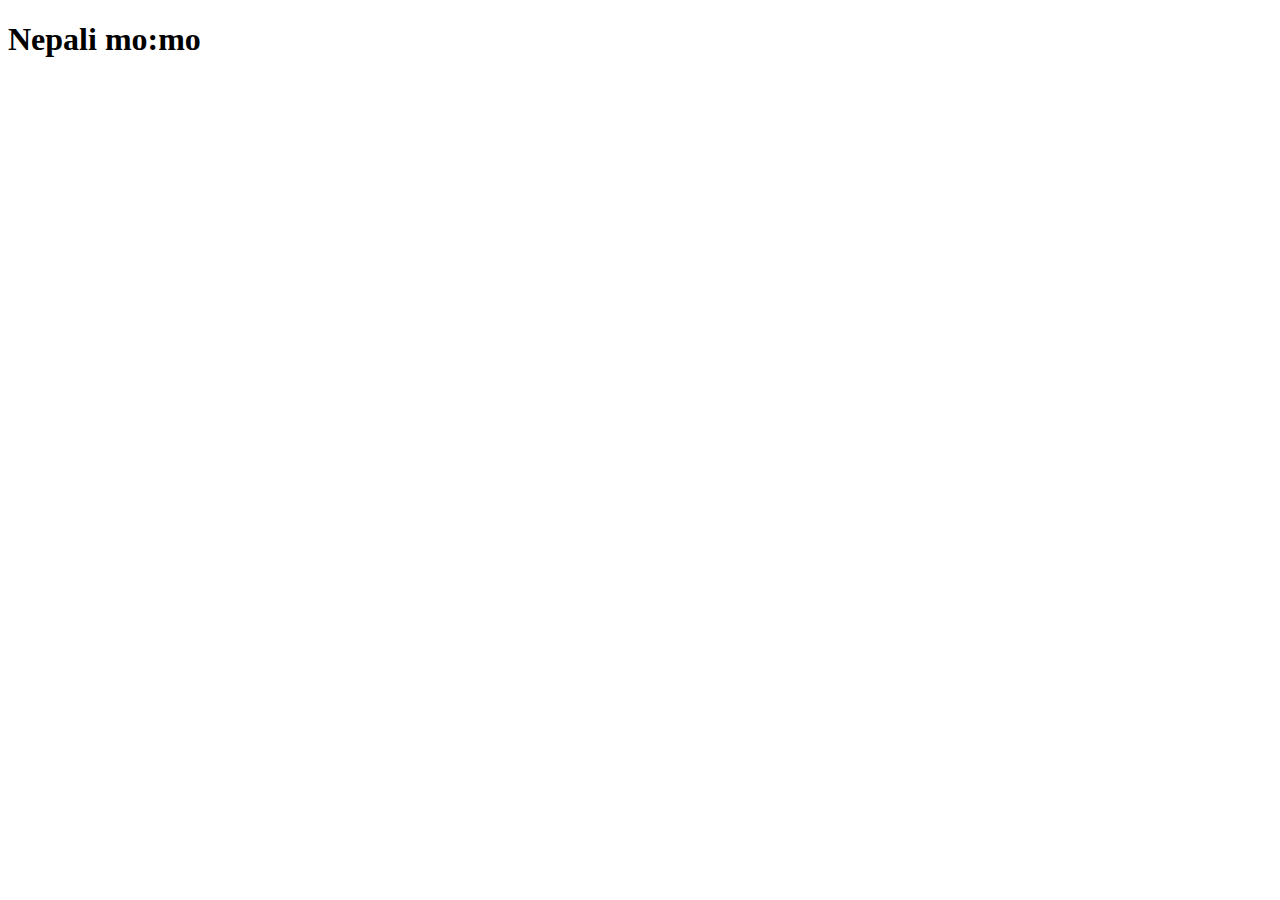
==== myrecipes/momo.html @ 2aef9b3f "add chicken photo and html" ====
<!DOCTYPE html>
<html lang="en">
<head>
    <meta charset="UTF-8">
    <meta name="viewport" content="width=device-width, initial-scale=1.0">
    <title>Document</title>
</head>
<body>
    <h1>Nepali mo:mo</h1>
</body>
</html>
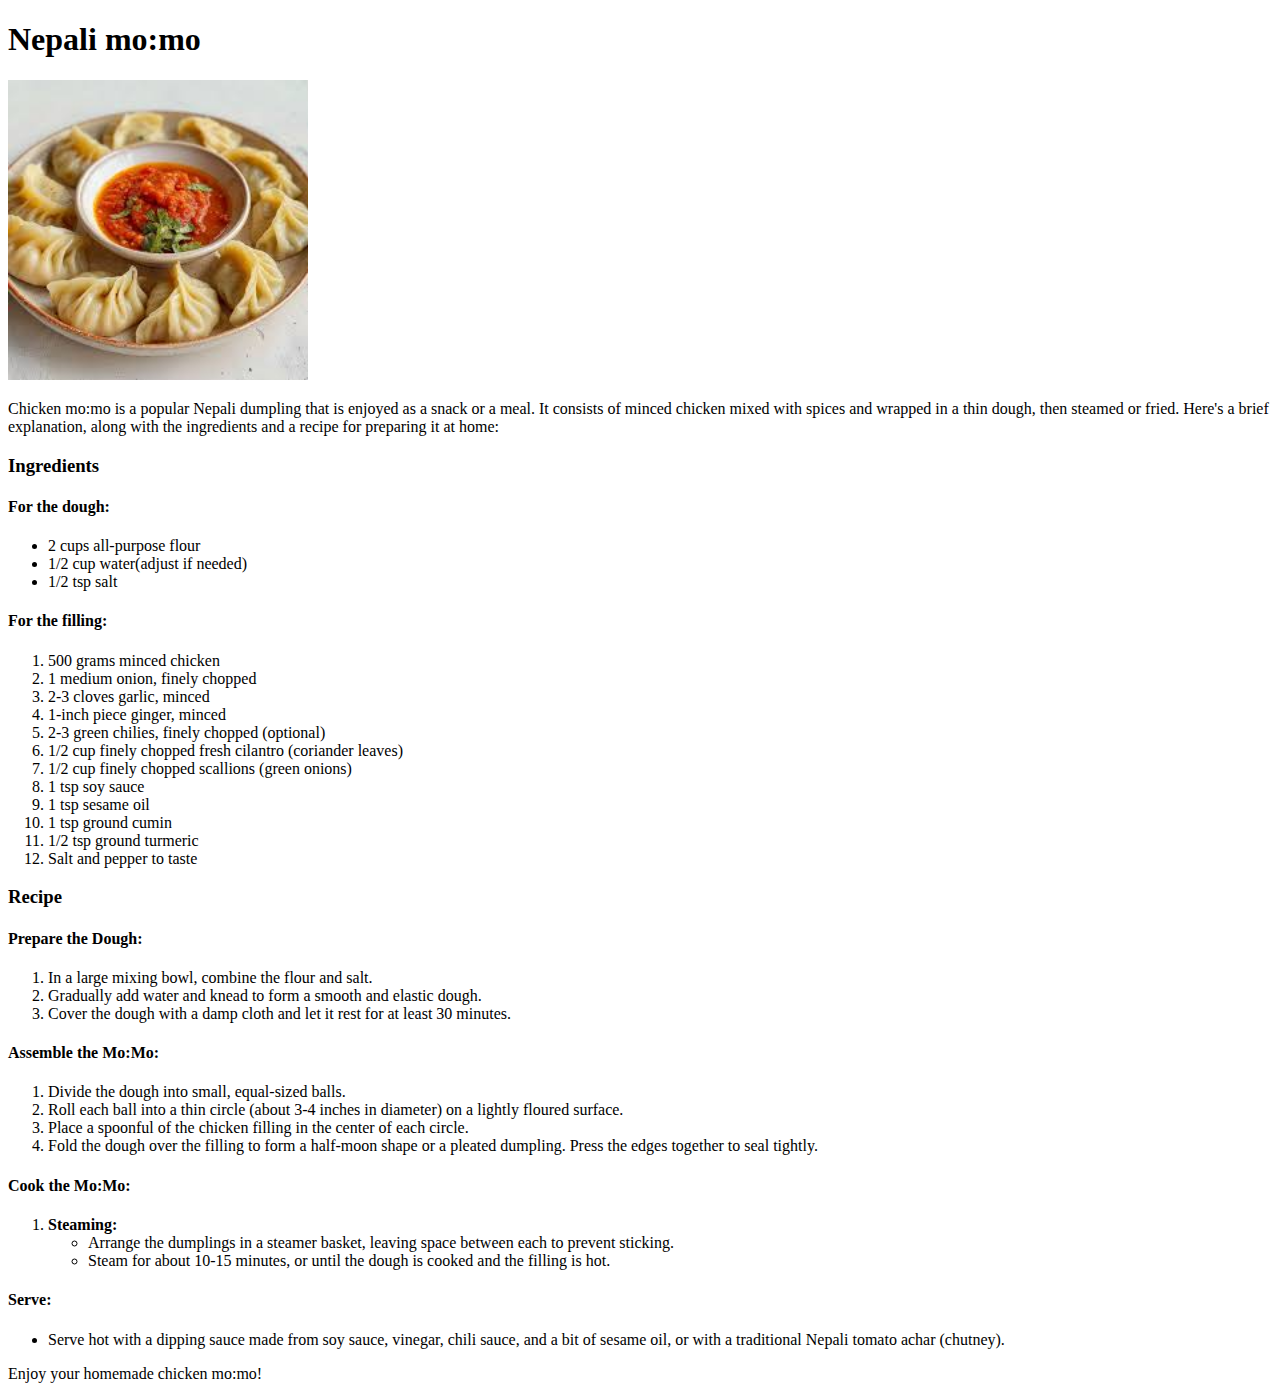
==== commit c4405b3b: "add the contents in index, momo and thakali khana and also create format for chicken" ====
--- a/myrecipes/momo.html
+++ b/myrecipes/momo.html
@@ -3,9 +3,65 @@
 <head>
     <meta charset="UTF-8">
     <meta name="viewport" content="width=device-width, initial-scale=1.0">
-    <title>Document</title>
+    <title>Chicken Mo:Mo</title>
 </head>
 <body>
     <h1>Nepali mo:mo</h1>
+    <img src="momo.jpg"
+    height="300px"
+    width="300px"
+    alt="momo">
+    <p> Chicken mo:mo is a popular Nepali dumpling that is enjoyed as a snack or a meal. It consists of minced chicken mixed with spices and wrapped in a thin dough, then steamed or fried. Here's a brief explanation, along with the ingredients and a recipe for preparing it at home:</p>
+    <h3>Ingredients</h3>
+    <h4>For the dough:</h4>
+    <ul>
+        <li>2 cups all-purpose flour</li>
+        <li>1/2 cup water(adjust if needed)</li>
+        <li>1/2 tsp salt</li>
+    </ul>
+    <h4>For the filling:</h4>
+    <ol>
+        <li>500 grams minced chicken</li>
+        <li>1 medium onion, finely chopped</li>
+          <li>2-3 cloves garlic, minced</li>
+            <li>1-inch piece ginger, minced</li>
+            <li>2-3 green chilies, finely chopped (optional)</li>
+            <li>1/2 cup finely chopped fresh cilantro (coriander leaves)</li>
+            <li>1/2 cup finely chopped scallions (green onions)</li>
+            <li>1 tsp soy sauce</li>
+            <li>1 tsp sesame oil</li>
+            <li>1 tsp ground cumin</li>
+            <li>1/2 tsp ground turmeric</li>
+            <li>Salt and pepper to taste</li>
+    </ol>
+    <h3>Recipe</h3>
+    <h4>Prepare the Dough:</h4>
+    <ol>
+        <li>In a large mixing bowl, combine the flour and salt.</li>
+            <li>Gradually add water and knead to form a smooth and elastic dough.</li>
+            <li>Cover the dough with a damp cloth and let it rest for at least 30 minutes.</li>
+    </ol>
+    <h4>Assemble the Mo:Mo:</h4>
+    <ol>
+        <li>Divide the dough into small, equal-sized balls.</li>
+        <li> Roll each ball into a thin circle (about 3-4 inches in diameter) on a lightly floured surface.</li>
+        <li>Place a spoonful of the chicken filling in the center of each circle.</li>
+        <li>Fold the dough over the filling to form a half-moon shape or a pleated dumpling. Press the edges together to seal tightly.</li>
+    </ol>
+    <h4>Cook the Mo:Mo:</h4>
+    <ol>
+        <li>
+            <strong>Steaming:</strong> 
+            <ul>
+                <li>Arrange the dumplings in a steamer basket, leaving space between each to prevent sticking.</li>
+                <li>Steam for about 10-15 minutes, or until the dough is cooked and the filling is hot.</li>
+            </ul>
+        </li>
+    </ol>
+        <h4>Serve:</h4>
+        <ul>
+            <li>Serve hot with a dipping sauce made from soy sauce, vinegar, chili sauce, and a bit of sesame oil, or with a traditional Nepali tomato achar (chutney).</li>
+        </ul>
+        <p>Enjoy your homemade chicken mo:mo!</p>
 </body>
 </html>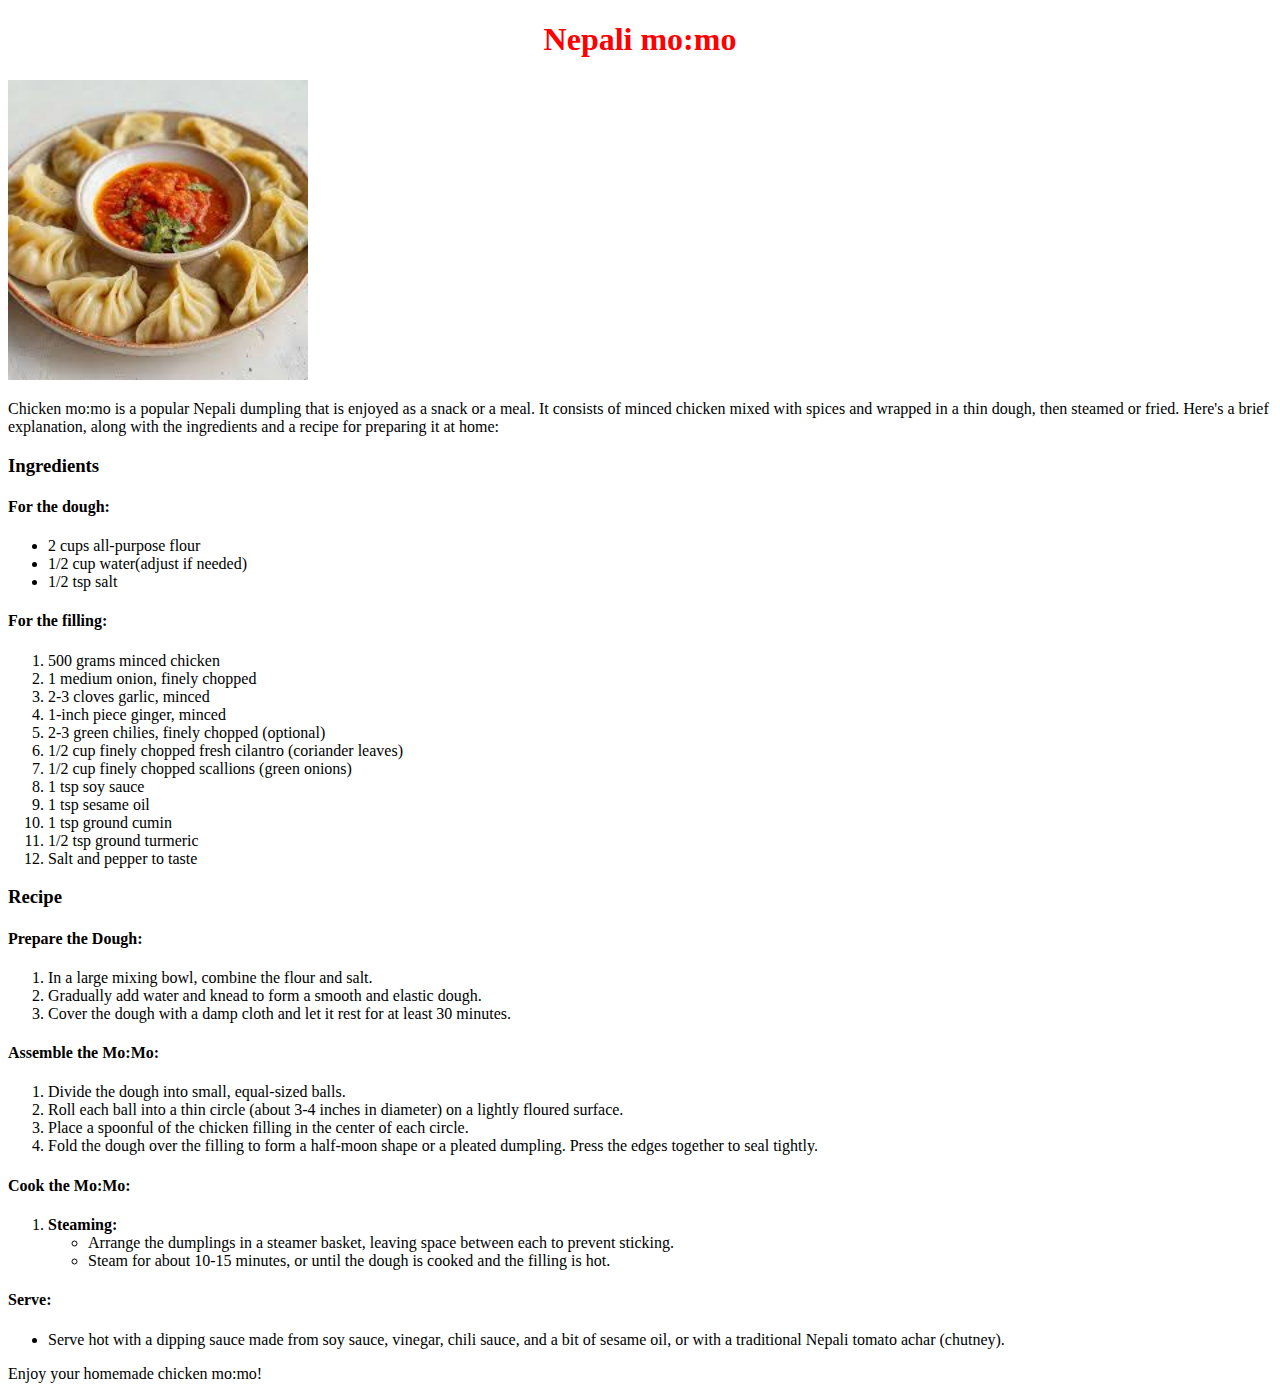
==== commit 597b55c8: "modify" ====
--- a/myrecipes/momo.html
+++ b/myrecipes/momo.html
@@ -3,10 +3,11 @@
 <head>
     <meta charset="UTF-8">
     <meta name="viewport" content="width=device-width, initial-scale=1.0">
+    <link rel="stylesheet" href="/styles.css">
     <title>Chicken Mo:Mo</title>
 </head>
 <body>
-    <h1>Nepali mo:mo</h1>
+    <h1 class="header">Nepali mo:mo</h1>
     <img src="momo.jpg"
     height="300px"
     width="300px"
--- a/styles.css
+++ b/styles.css
@@ -0,0 +1,7 @@
+h1{
+    text-align: center;
+}
+.header{
+    color: red;
+
+}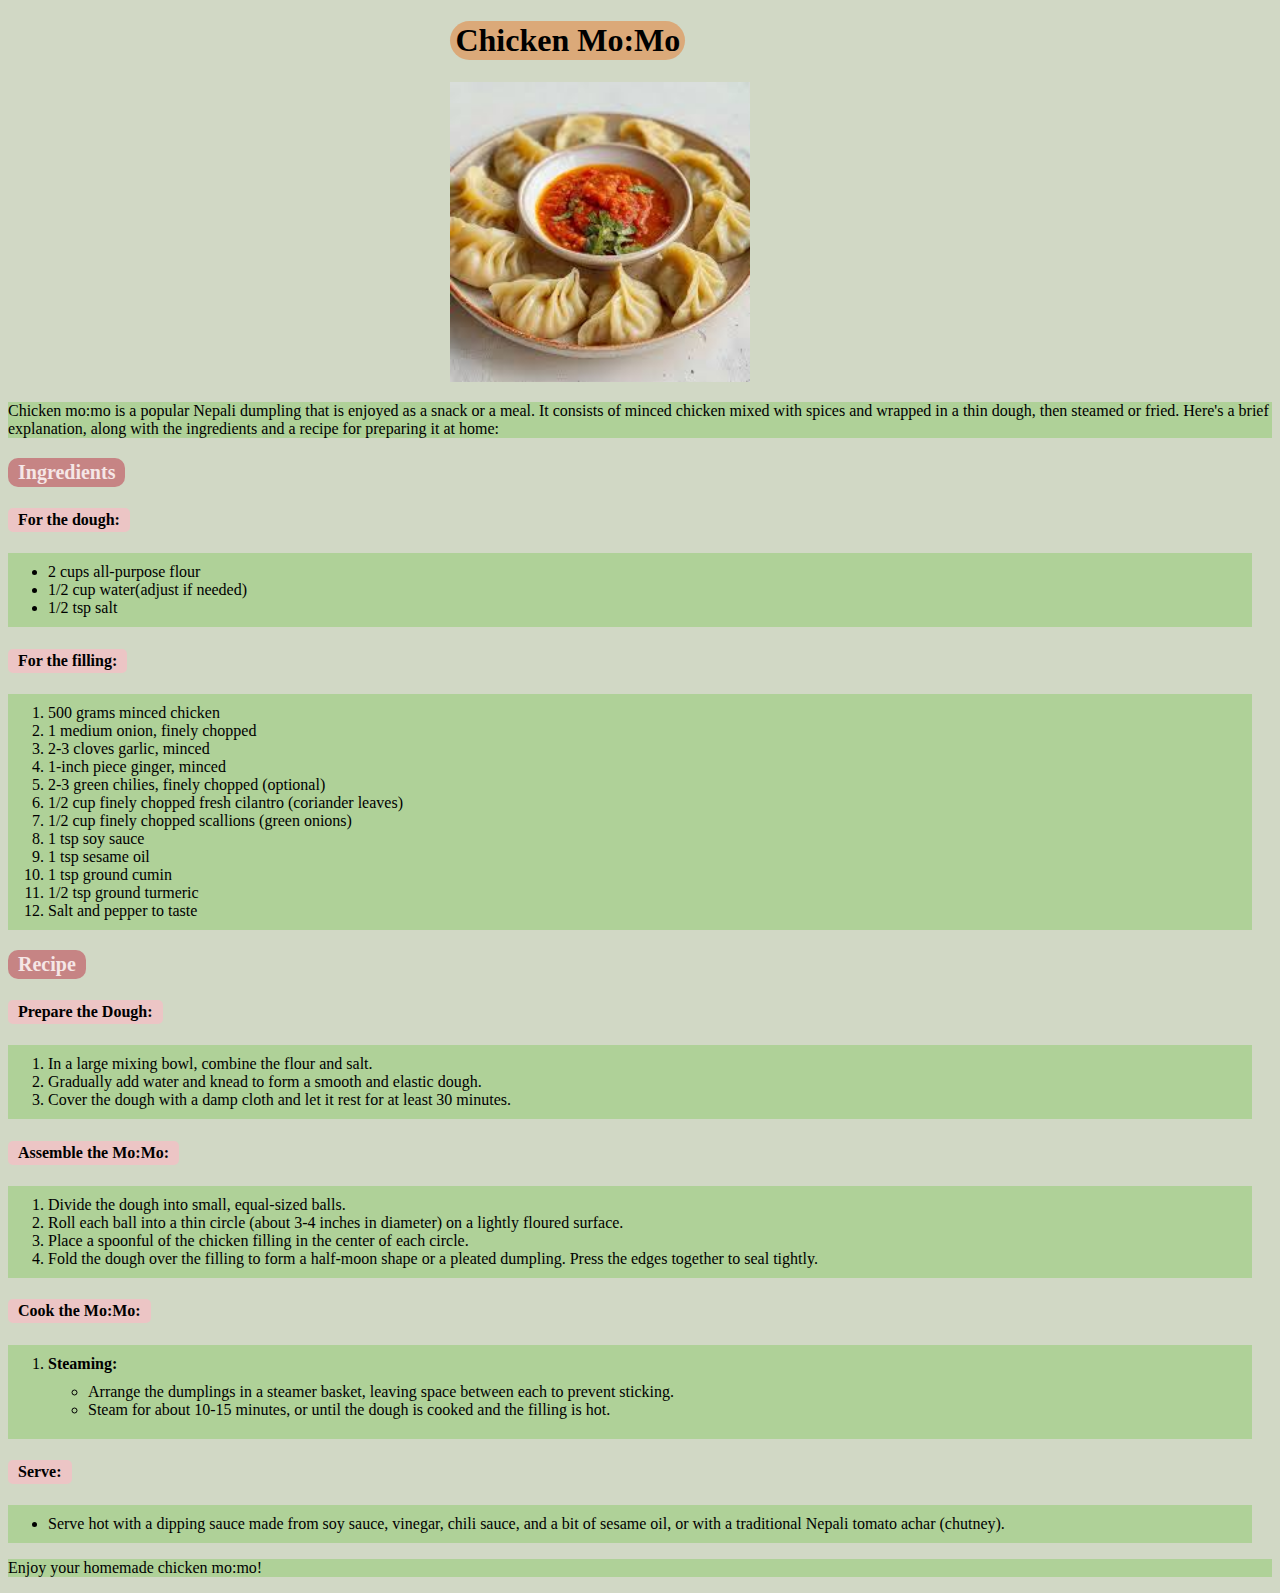
==== commit a2ecccc8: "apply css to backgrounds and other" ====
--- a/myrecipes/momo.html
+++ b/myrecipes/momo.html
@@ -7,13 +7,13 @@
     <title>Chicken Mo:Mo</title>
 </head>
 <body>
-    <h1 class="header">Nepali mo:mo</h1>
+    <h1 class="header">Chicken Mo:Mo</h1>
     <img src="momo.jpg"
-    height="300px"
-    width="300px"
+    class="image"
+    
     alt="momo">
     <p> Chicken mo:mo is a popular Nepali dumpling that is enjoyed as a snack or a meal. It consists of minced chicken mixed with spices and wrapped in a thin dough, then steamed or fried. Here's a brief explanation, along with the ingredients and a recipe for preparing it at home:</p>
-    <h3>Ingredients</h3>
+    <h3 class="sub-header">Ingredients</h3>
     <h4>For the dough:</h4>
     <ul>
         <li>2 cups all-purpose flour</li>
@@ -35,7 +35,7 @@
             <li>1/2 tsp ground turmeric</li>
             <li>Salt and pepper to taste</li>
     </ol>
-    <h3>Recipe</h3>
+    <h3 class="sub-header">Recipe</h3>
     <h4>Prepare the Dough:</h4>
     <ol>
         <li>In a large mixing bowl, combine the flour and salt.</li>
--- a/styles.css
+++ b/styles.css
@@ -1,7 +1,44 @@
-h1{
+body{
+    background-color: #D1D8C5;
+}
+
+.header{
     text-align: center;
+    width: fit-content;
+    padding: 1px 5px;
+    border-radius: 25px;    
+    background-color: #DBA979;
+    position:relative;
+    left: 35%;
+    
 }
-.header{
-    color: red;
-
+p{
+    background-color: #AFD198;
+}
+ul,ol{
+    background-color: #AFD198;
+    margin-right: 20px;
+    /* width: fit-content; */
+    padding-top: 10px;
+    padding-bottom: 10px;
+}
+.image{
+    height: 300px;
+    width: 300px;
+    position: relative;
+    left: 35%;
+}
+.sub-header{
+    font-size: 20px;
+    background-color: #C68484;
+    width: fit-content;
+    padding: 3px 10px;
+    border-radius: 10px;
+    color: #F5E6E6;
+}
+h4{
+    background-color: #ecc5c5;
+    width: fit-content;
+    padding: 3px 10px;
+    border-radius: 5px;
 }